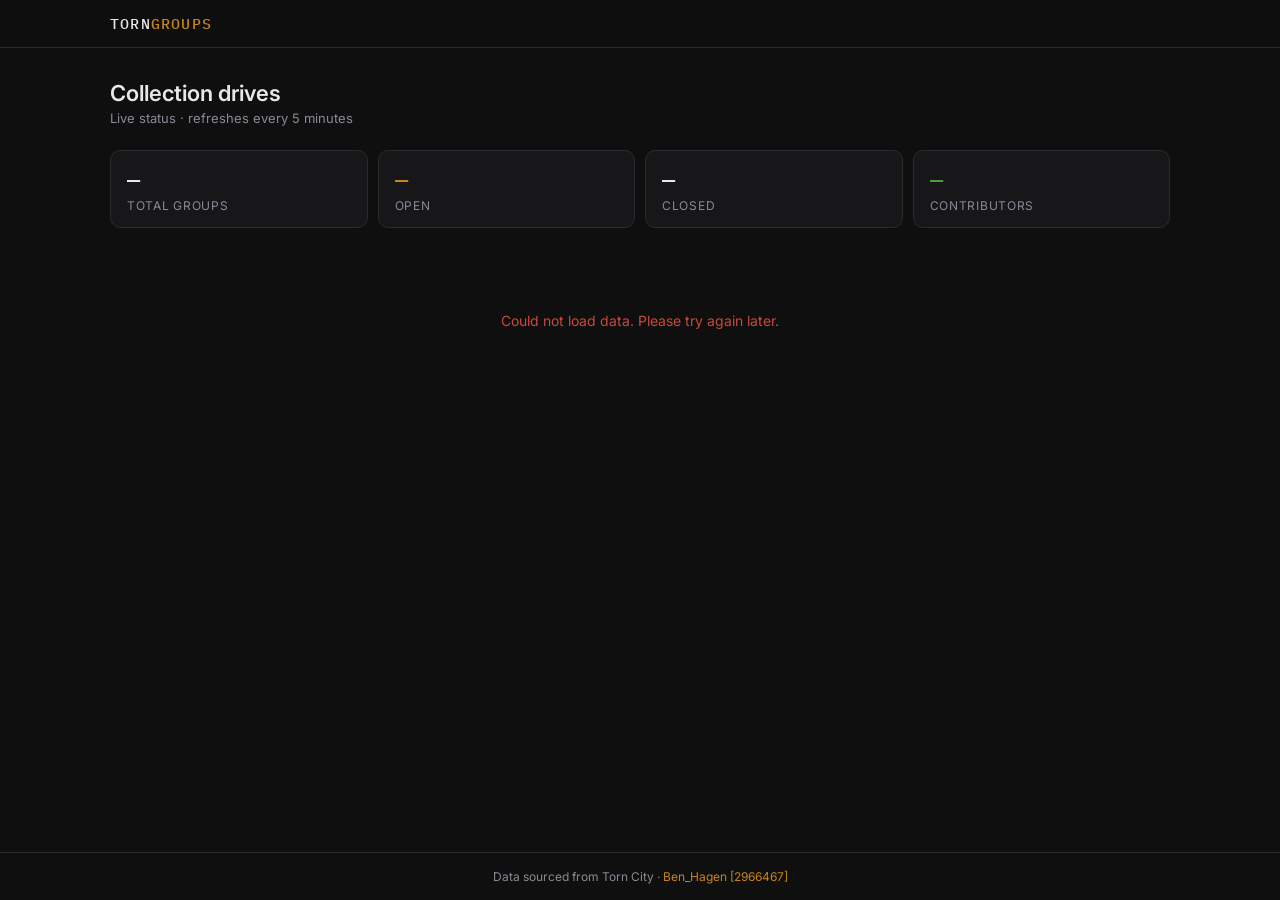
==== index.html @ cffd17ae "Add files via upload" ====
<!DOCTYPE html>
<html lang="en">
<head>
<meta charset="UTF-8">
<meta name="viewport" content="width=device-width, initial-scale=1.0">
<title>Torn Groups</title>
<link rel="preconnect" href="https://fonts.googleapis.com">
<link href="https://fonts.googleapis.com/css2?family=IBM+Plex+Mono:wght@400;500&family=Inter:wght@400;500;600&display=swap" rel="stylesheet">
<link rel="stylesheet" href="style.css">
</head>
<body>

<header class="site-header">
  <div class="header-inner">
    <a href="index.html" class="logo">TORN<span>GROUPS</span></a>
    <div class="header-meta" id="last-updated"></div>
  </div>
</header>

<main class="main">
  <div class="page-head">
    <h1 class="page-title">Collection drives</h1>
    <p class="page-sub">Live status · refreshes every 5 minutes</p>
  </div>

  <div class="stats-bar" id="stats-bar">
    <div class="stat"><span class="stat-val" id="stat-total">—</span><span class="stat-label">Total groups</span></div>
    <div class="stat"><span class="stat-val accent" id="stat-open">—</span><span class="stat-label">Open</span></div>
    <div class="stat"><span class="stat-val" id="stat-closed">—</span><span class="stat-label">Closed</span></div>
    <div class="stat"><span class="stat-val green" id="stat-members">—</span><span class="stat-label">Contributors</span></div>
  </div>

  <div id="loading" class="loading-state">Loading groups…</div>
  <div id="error" class="error-state" style="display:none"></div>

  <div class="groups-grid" id="groups-grid" style="display:none"></div>
</main>

<footer class="site-footer">
  Data sourced from Torn City · <a href="https://www.torn.com/profiles.php?XID=2966467" target="_blank" rel="noopener">Ben_Hagen [2966467]</a>
</footer>

<script src="config.js"></script>
<script src="api.js"></script>
<script>
(async () => {
  try {
    const data = await api.getGroups();
    const groups = data.groups || [];

    document.getElementById('stat-total').textContent   = groups.length;
    document.getElementById('stat-open').textContent    = groups.filter(g => g.status === 'open').length;
    document.getElementById('stat-closed').textContent  = groups.filter(g => g.status === 'closed').length;

    // Unique contributors across all groups
    const allContribs = groups.reduce((s, g) => s + (g.contributors || 0), 0);
    document.getElementById('stat-members').textContent = allContribs;

    const grid = document.getElementById('groups-grid');
    grid.innerHTML = groups.map(g => {
      const pct     = g.target > 0 ? Math.min(100, Math.round((g.totalReceived / g.target) * 100)) : 0;
      const closed  = g.status === 'closed';
      const dateStr = closed ? (g.endDate || '') : (g.startDate || '');
      const dateLabel = closed ? 'Closed ' + dateStr : 'Opened ' + dateStr;

      return `
      <a href="group.html?id=${g.id}" class="group-card ${closed ? 'is-closed' : 'is-open'}">
        <div class="card-top">
          <div>
            <div class="card-id">${g.id}</div>
            <div class="card-item">${g.itemName} · ${g.target} units</div>
          </div>
          <span class="badge ${closed ? 'badge-closed' : 'badge-open'}">${closed ? 'Closed' : 'Open'}</span>
        </div>
        <div class="progress-wrap">
          <div class="progress-bg">
            <div class="progress-fill ${closed ? 'fill-closed' : 'fill-open'}" style="width:${pct}%"></div>
          </div>
          <div class="progress-labels">
            <span>${g.totalReceived} / ${g.target} received</span>
            <span>${pct}%</span>
          </div>
        </div>
        <div class="card-foot">
          <span>${g.contributors} contributor${g.contributors !== 1 ? 's' : ''}</span>
          <span class="card-date">${dateLabel}</span>
        </div>
      </a>`;
    }).join('');

    document.getElementById('loading').style.display = 'none';
    grid.style.display = 'grid';
    document.getElementById('last-updated').textContent = 'Updated ' + new Date().toLocaleTimeString();

  } catch (err) {
    document.getElementById('loading').style.display = 'none';
    document.getElementById('error').style.display   = 'block';
    document.getElementById('error').textContent     = 'Could not load data. Please try again later.';
  }
})();
</script>
</body>
</html>
---- style.css ----
/* ============================================================
   TORN GROUPS — Stylesheet
   Dark theme · IBM Plex Mono for IDs · Inter for body
   ============================================================ */

:root {
  --bg:        #0f0f10;
  --bg-card:   #17171a;
  --bg-raised: #1e1e22;
  --border:    #2a2a2f;
  --border-hi: #3a3a42;
  --text:      #e8e8ec;
  --muted:     #8a8a96;
  --accent:    #c8841a;   /* amber — Torn gold */
  --green:     #4a9e3f;
  --red:       #c84a3a;
  --mono:      'IBM Plex Mono', monospace;
  --sans:      'Inter', sans-serif;
  --radius:    10px;
  --radius-sm: 6px;
}

*, *::before, *::after { box-sizing: border-box; margin: 0; padding: 0; }

html { font-size: 15px; }

body {
  font-family: var(--sans);
  background:  var(--bg);
  color:       var(--text);
  min-height:  100vh;
  display:     flex;
  flex-direction: column;
  -webkit-font-smoothing: antialiased;
}

a { color: inherit; text-decoration: none; }

/* ── Header ── */
.site-header {
  border-bottom: 1px solid var(--border);
  position: sticky;
  top: 0;
  z-index: 10;
  background: rgba(15,15,16,0.92);
  backdrop-filter: blur(12px);
}
.header-inner {
  max-width: 1100px;
  margin: 0 auto;
  padding: 14px 20px;
  display: flex;
  align-items: center;
  justify-content: space-between;
}
.logo {
  font-family: var(--mono);
  font-size: 15px;
  font-weight: 500;
  letter-spacing: 0.08em;
  color: var(--text);
}
.logo span { color: var(--accent); }
.header-meta { font-size: 12px; color: var(--muted); }

/* ── Main ── */
.main {
  flex: 1;
  max-width: 1100px;
  margin: 0 auto;
  padding: 32px 20px 48px;
  width: 100%;
}

/* ── Page head ── */
.page-head { margin-bottom: 24px; }
.page-title { font-size: 22px; font-weight: 600; }
.page-sub   { font-size: 13px; color: var(--muted); margin-top: 4px; }

/* ── Stats bar ── */
.stats-bar {
  display: grid;
  grid-template-columns: repeat(4, 1fr);
  gap: 10px;
  margin-bottom: 24px;
}
.stat {
  background: var(--bg-card);
  border: 1px solid var(--border);
  border-radius: var(--radius);
  padding: 14px 16px;
  display: flex;
  flex-direction: column;
  gap: 4px;
}
.stat-val   { font-family: var(--mono); font-size: 22px; font-weight: 500; }
.stat-label { font-size: 12px; color: var(--muted); text-transform: uppercase; letter-spacing: 0.06em; }
.stat-val.accent { color: var(--accent); }
.stat-val.green  { color: var(--green); }

/* ── Groups grid ── */
.groups-grid {
  display: grid;
  grid-template-columns: repeat(auto-fill, minmax(300px, 1fr));
  gap: 12px;
}

/* ── Group card ── */
.group-card {
  background: var(--bg-card);
  border: 1px solid var(--border);
  border-radius: var(--radius);
  padding: 16px;
  display: block;
  transition: border-color 0.15s, transform 0.1s;
  cursor: pointer;
}
.group-card:hover {
  border-color: var(--border-hi);
  transform: translateY(-1px);
}
.group-card.is-open  { border-left: 3px solid var(--accent); }
.group-card.is-closed { border-left: 3px solid var(--border-hi); }

.card-top {
  display: flex;
  justify-content: space-between;
  align-items: flex-start;
  margin-bottom: 12px;
}
.card-id   { font-family: var(--mono); font-size: 16px; font-weight: 500; }
.card-item { font-size: 12px; color: var(--muted); margin-top: 2px; }

/* ── Progress ── */
.progress-wrap { margin-bottom: 10px; }
.progress-bg {
  height: 5px;
  background: var(--bg-raised);
  border-radius: 99px;
  overflow: hidden;
  margin-bottom: 6px;
}
.progress-fill {
  height: 100%;
  border-radius: 99px;
  transition: width 0.4s ease;
}
.fill-open   { background: var(--accent); }
.fill-closed { background: var(--green); }
.progress-labels {
  display: flex;
  justify-content: space-between;
  font-size: 12px;
  color: var(--muted);
}

.card-foot {
  display: flex;
  justify-content: space-between;
  font-size: 12px;
  color: var(--muted);
  border-top: 1px solid var(--border);
  padding-top: 10px;
  margin-top: 10px;
}
.card-date { font-family: var(--mono); font-size: 11px; }

/* ── Badges ── */
.badge {
  font-size: 11px;
  font-weight: 500;
  padding: 3px 9px;
  border-radius: 99px;
  white-space: nowrap;
}
.badge-open   { background: rgba(200,132,26,0.15); color: var(--accent); border: 1px solid rgba(200,132,26,0.3); }
.badge-closed { background: rgba(74,158,63,0.12);  color: var(--green);  border: 1px solid rgba(74,158,63,0.25); }

/* ── Back link ── */
.back-link {
  display: inline-block;
  font-size: 13px;
  color: var(--muted);
  margin-bottom: 20px;
  transition: color 0.15s;
}
.back-link:hover { color: var(--text); }

/* ── Detail header ── */
.detail-header {
  background: var(--bg-card);
  border: 1px solid var(--border);
  border-radius: var(--radius);
  padding: 20px;
  margin-bottom: 20px;
}
.detail-header-top {
  display: flex;
  justify-content: space-between;
  align-items: flex-start;
  margin-bottom: 4px;
}
.detail-id  { font-family: var(--mono); font-size: 22px; font-weight: 500; }
.detail-sub { font-size: 13px; color: var(--muted); margin-top: 3px; }

.meta-grid {
  display: grid;
  grid-template-columns: repeat(4, 1fr);
  gap: 12px;
  margin-top: 16px;
  padding-top: 16px;
  border-top: 1px solid var(--border);
}
.meta-label { font-size: 11px; color: var(--muted); text-transform: uppercase; letter-spacing: 0.06em; margin-bottom: 4px; }
.meta-val   { font-family: var(--mono); font-size: 14px; font-weight: 500; }

/* ── Settlement ── */
.section-label {
  font-size: 11px;
  font-weight: 600;
  text-transform: uppercase;
  letter-spacing: 0.08em;
  color: var(--muted);
  margin-bottom: 10px;
  margin-top: 20px;
}
.settlement-box {
  background: var(--bg-card);
  border: 1px solid var(--border);
  border-radius: var(--radius);
  padding: 16px;
  margin-bottom: 4px;
}
.settlement-row {
  display: flex;
  justify-content: space-between;
  font-size: 13px;
  padding: 5px 0;
  color: var(--muted);
}
.settlement-row span:last-child { font-family: var(--mono); color: var(--text); }
.settlement-total {
  border-top: 1px solid var(--border);
  margin-top: 6px;
  padding-top: 10px;
  font-weight: 600;
  color: var(--text);
}
.settlement-total span:last-child { color: var(--green); font-size: 15px; }

/* ── Tables ── */
.table-wrap {
  background: var(--bg-card);
  border: 1px solid var(--border);
  border-radius: var(--radius);
  overflow: hidden;
  overflow-x: auto;
}
.data-table {
  width: 100%;
  border-collapse: collapse;
  font-size: 13px;
}
.data-table th {
  background: var(--bg-raised);
  padding: 10px 14px;
  text-align: left;
  font-size: 11px;
  font-weight: 600;
  text-transform: uppercase;
  letter-spacing: 0.06em;
  color: var(--muted);
  border-bottom: 1px solid var(--border);
  white-space: nowrap;
}
.data-table td {
  padding: 11px 14px;
  border-bottom: 1px solid var(--border);
  vertical-align: middle;
}
.data-table tr:last-child td { border-bottom: none; }
.data-table tr:hover td { background: var(--bg-raised); }
.data-table .num { text-align: right; font-family: var(--mono); }
.data-table th.num { text-align: right; }
.dim     { color: var(--muted); font-size: 12px; }
.val-green { color: var(--green); font-weight: 500; }
.val-dim   { color: var(--muted); }

.user-link {
  color: var(--accent);
  font-weight: 500;
  transition: opacity 0.15s;
}
.user-link:hover { opacity: 0.75; }

/* ── User header ── */
.user-header {
  background: var(--bg-card);
  border: 1px solid var(--border);
  border-radius: var(--radius);
  padding: 20px;
  display: flex;
  align-items: center;
  gap: 16px;
  margin-bottom: 4px;
  flex-wrap: wrap;
}
.user-avatar {
  width: 52px;
  height: 52px;
  border-radius: 50%;
  background: rgba(200,132,26,0.15);
  border: 1px solid rgba(200,132,26,0.3);
  display: flex;
  align-items: center;
  justify-content: center;
  font-family: var(--mono);
  font-size: 16px;
  font-weight: 500;
  color: var(--accent);
  flex-shrink: 0;
}
.user-name { font-family: var(--mono); font-size: 20px; font-weight: 500; }
.user-meta { font-size: 12px; color: var(--muted); margin-top: 4px; }
.user-meta a { color: var(--accent); }

.balance-box  { margin-left: auto; text-align: right; }
.balance-label { font-size: 11px; text-transform: uppercase; letter-spacing: 0.06em; color: var(--muted); }
.balance-val   { font-family: var(--mono); font-size: 24px; font-weight: 500; color: var(--green); margin-top: 2px; }
.balance-sub   { font-size: 11px; color: var(--muted); margin-top: 2px; }

/* ── Summary row ── */
.summary-row {
  display: grid;
  grid-template-columns: repeat(3, 1fr);
  gap: 10px;
  margin-top: 16px;
}
.summary-item {
  background: var(--bg-card);
  border: 1px solid var(--border);
  border-radius: var(--radius);
  padding: 14px 16px;
  display: flex;
  flex-direction: column;
  gap: 4px;
}
.summary-label { font-size: 11px; color: var(--muted); text-transform: uppercase; letter-spacing: 0.06em; }
.summary-val   { font-family: var(--mono); font-size: 18px; font-weight: 500; }
.summary-val.green { color: var(--green); }

/* ── Loading / error ── */
.loading-state {
  text-align: center;
  color: var(--muted);
  padding: 60px 0;
  font-size: 14px;
}
.error-state {
  text-align: center;
  color: var(--red);
  padding: 60px 0;
  font-size: 14px;
}

/* ── Footer ── */
.site-footer {
  border-top: 1px solid var(--border);
  text-align: center;
  padding: 16px 20px;
  font-size: 12px;
  color: var(--muted);
}
.site-footer a { color: var(--accent); }

/* ── Responsive ── */
@media (max-width: 700px) {
  .stats-bar  { grid-template-columns: repeat(2, 1fr); }
  .meta-grid  { grid-template-columns: repeat(2, 1fr); }
  .summary-row { grid-template-columns: 1fr; }
  .user-header { flex-direction: column; align-items: flex-start; }
  .balance-box { margin-left: 0; text-align: left; }
}
@media (max-width: 480px) {
  .stats-bar { grid-template-columns: repeat(2, 1fr); }
}
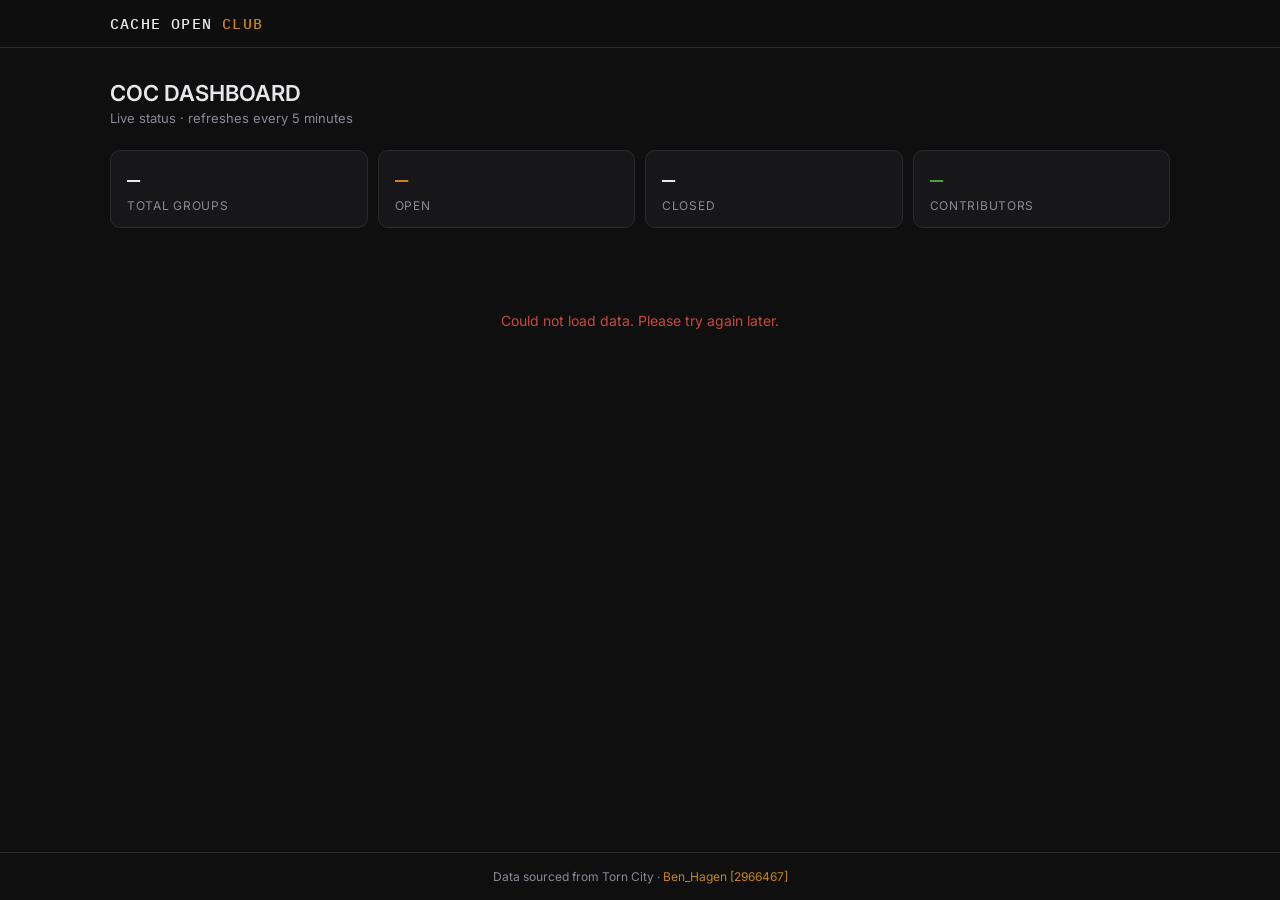
==== commit b6638a8f: "Add files via upload" ====
--- a/index.html
+++ b/index.html
@@ -3,7 +3,7 @@
 <head>
 <meta charset="UTF-8">
 <meta name="viewport" content="width=device-width, initial-scale=1.0">
-<title>Torn Groups</title>
+<title>Cache Open Club</title>
 <link rel="preconnect" href="https://fonts.googleapis.com">
 <link href="https://fonts.googleapis.com/css2?family=IBM+Plex+Mono:wght@400;500&family=Inter:wght@400;500;600&display=swap" rel="stylesheet">
 <link rel="stylesheet" href="style.css">
@@ -12,14 +12,14 @@
 
 <header class="site-header">
   <div class="header-inner">
-    <a href="index.html" class="logo">TORN<span>GROUPS</span></a>
+    <a href="index.html" class="logo">CACHE OPEN <span>CLUB</span></a>
     <div class="header-meta" id="last-updated"></div>
   </div>
 </header>
 
 <main class="main">
   <div class="page-head">
-    <h1 class="page-title">Collection drives</h1>
+    <h1 class="page-title">COC DASHBOARD</h1>
     <p class="page-sub">Live status · refreshes every 5 minutes</p>
   </div>
 
@@ -30,10 +30,16 @@
     <div class="stat"><span class="stat-val green" id="stat-members">—</span><span class="stat-label">Contributors</span></div>
   </div>
 
-  <div id="loading" class="loading-state">Loading groups…</div>
   <div id="error" class="error-state" style="display:none"></div>
 
-  <div class="groups-grid" id="groups-grid" style="display:none"></div>
+  <div class="groups-grid" id="groups-grid">
+    <div class="group-card skeleton-card"><div class="skel skel-id"></div><div class="skel skel-sub"></div><div class="skel skel-bar"></div><div class="skel skel-foot"></div></div>
+    <div class="group-card skeleton-card"><div class="skel skel-id"></div><div class="skel skel-sub"></div><div class="skel skel-bar"></div><div class="skel skel-foot"></div></div>
+    <div class="group-card skeleton-card"><div class="skel skel-id"></div><div class="skel skel-sub"></div><div class="skel skel-bar"></div><div class="skel skel-foot"></div></div>
+    <div class="group-card skeleton-card"><div class="skel skel-id"></div><div class="skel skel-sub"></div><div class="skel skel-bar"></div><div class="skel skel-foot"></div></div>
+    <div class="group-card skeleton-card"><div class="skel skel-id"></div><div class="skel skel-sub"></div><div class="skel skel-bar"></div><div class="skel skel-foot"></div></div>
+    <div class="group-card skeleton-card"><div class="skel skel-id"></div><div class="skel skel-sub"></div><div class="skel skel-bar"></div><div class="skel skel-foot"></div></div>
+  </div>
 </main>
 
 <footer class="site-footer">
@@ -57,18 +63,19 @@
     document.getElementById('stat-members').textContent = allContribs;
 
     const grid = document.getElementById('groups-grid');
+    grid.style.display = 'grid';
     grid.innerHTML = groups.map(g => {
       const pct     = g.target > 0 ? Math.min(100, Math.round((g.totalReceived / g.target) * 100)) : 0;
       const closed  = g.status === 'closed';
       const dateStr = closed ? (g.endDate || '') : (g.startDate || '');
-      const dateLabel = closed ? 'Closed ' + dateStr : 'Opened ' + dateStr;
+      const dateLabel = closed ? 'Closed ' + dateStr : 'Started ' + dateStr;
 
       return `
       <a href="group.html?id=${g.id}" class="group-card ${closed ? 'is-closed' : 'is-open'}">
         <div class="card-top">
           <div>
             <div class="card-id">${g.id}</div>
-            <div class="card-item">${g.itemName} · ${g.target} units</div>
+            <div class="card-item">${g.cacheName || g.itemName} (${g.id}) · ${g.target} units</div>
           </div>
           <span class="badge ${closed ? 'badge-closed' : 'badge-open'}">${closed ? 'Closed' : 'Open'}</span>
         </div>
@@ -88,12 +95,11 @@
       </a>`;
     }).join('');
 
-    document.getElementById('loading').style.display = 'none';
-    grid.style.display = 'grid';
+    grid.innerHTML = grid.innerHTML; // replace skeletons already done above
     document.getElementById('last-updated').textContent = 'Updated ' + new Date().toLocaleTimeString();
 
   } catch (err) {
-    document.getElementById('loading').style.display = 'none';
+    document.getElementById('groups-grid').style.display = 'none';
     document.getElementById('error').style.display   = 'block';
     document.getElementById('error').textContent     = 'Could not load data. Please try again later.';
   }
--- a/style.css
+++ b/style.css
@@ -349,6 +349,24 @@
 .summary-val   { font-family: var(--mono); font-size: 18px; font-weight: 500; }
 .summary-val.green { color: var(--green); }
 
+/* ── Skeleton shimmer ── */
+@keyframes shimmer {
+  0%   { background-position: -600px 0; }
+  100% { background-position:  600px 0; }
+}
+.skeleton-card { pointer-events: none; }
+.skel {
+  border-radius: 4px;
+  background: linear-gradient(90deg, var(--bg-raised) 25%, var(--border) 50%, var(--bg-raised) 75%);
+  background-size: 600px 100%;
+  animation: shimmer 1.4s infinite linear;
+  margin-bottom: 10px;
+}
+.skel-id   { height: 18px; width: 80px; }
+.skel-sub  { height: 12px; width: 140px; margin-top: 6px; }
+.skel-bar  { height: 5px;  width: 100%; margin-top: 14px; }
+.skel-foot { height: 12px; width: 60%; margin-top: 10px; }
+
 /* ── Loading / error ── */
 .loading-state {
   text-align: center;
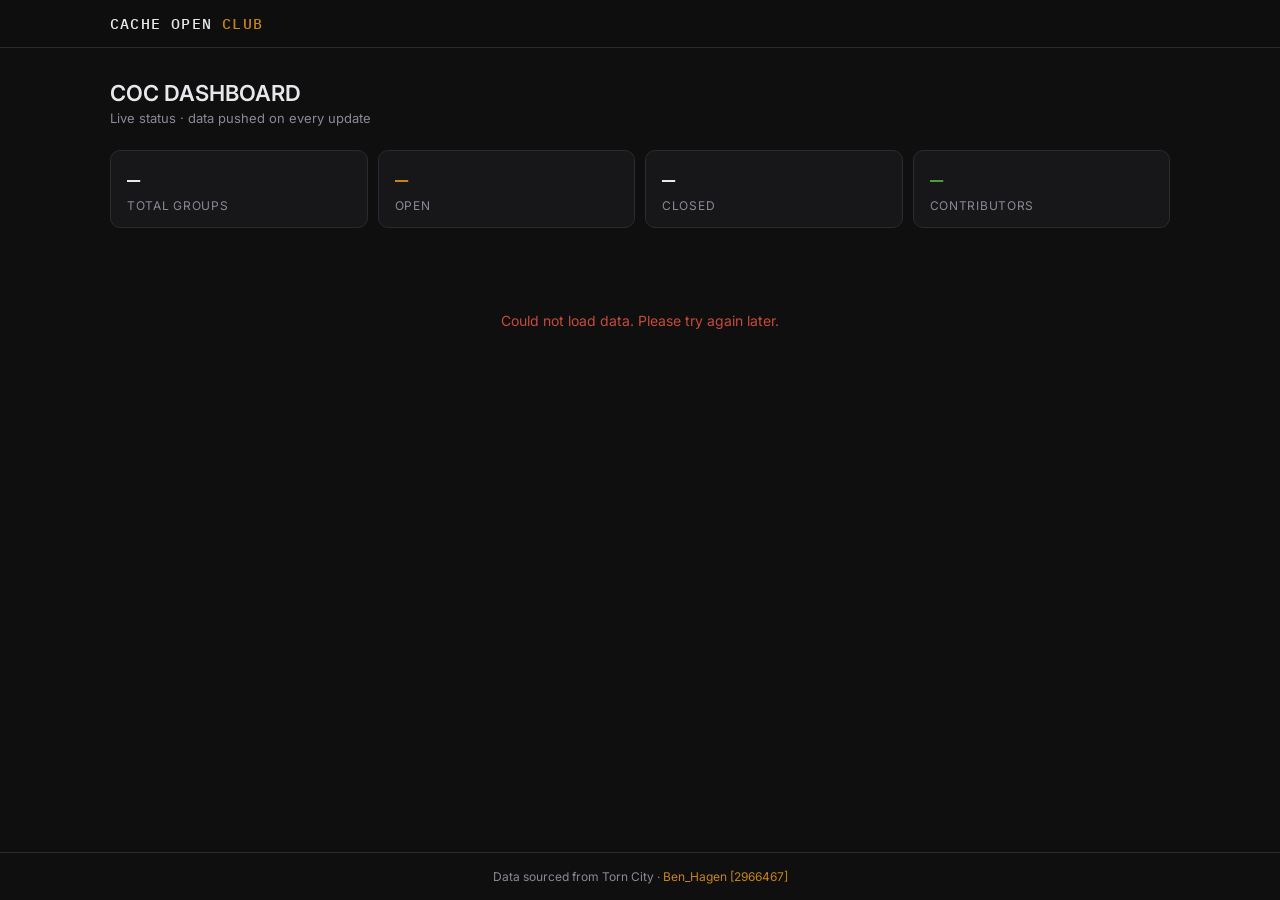
==== commit fb24d47e: "Add files via upload" ====
--- a/index.html
+++ b/index.html
@@ -20,7 +20,7 @@
 <main class="main">
   <div class="page-head">
     <h1 class="page-title">COC DASHBOARD</h1>
-    <p class="page-sub">Live status · refreshes every 5 minutes</p>
+    <p class="page-sub">Live status · data pushed on every update</p>
   </div>
 
   <div class="stats-bar" id="stats-bar">
@@ -74,8 +74,8 @@
       <a href="group.html?id=${g.id}" class="group-card ${closed ? 'is-closed' : 'is-open'}">
         <div class="card-top">
           <div>
-            <div class="card-id">${g.id}</div>
-            <div class="card-item">${g.cacheName || g.itemName} (${g.id}) · ${g.target} units</div>
+            <div class="card-id">${g.cacheName ? g.cacheName + ' (' + g.id + ')' : g.id}</div>
+            <div class="card-item">${g.itemName} · ${g.target} units</div>
           </div>
           <span class="badge ${closed ? 'badge-closed' : 'badge-open'}">${closed ? 'Closed' : 'Open'}</span>
         </div>
--- a/style.css
+++ b/style.css
@@ -366,6 +366,47 @@
 .skel-sub  { height: 12px; width: 140px; margin-top: 6px; }
 .skel-bar  { height: 5px;  width: 100%; margin-top: 14px; }
 .skel-foot { height: 12px; width: 60%; margin-top: 10px; }
+/* detail page skeletons */
+.skel-detail-header {
+  background: var(--bg-card);
+  border: 1px solid var(--border);
+  border-radius: var(--radius);
+  padding: 20px;
+  margin-bottom: 20px;
+}
+.skel-title  { height: 24px; width: 260px; }
+.skel-meta-grid {
+  display: grid;
+  grid-template-columns: repeat(4, 1fr);
+  gap: 12px;
+  margin-top: 16px;
+  padding-top: 16px;
+  border-top: 1px solid var(--border);
+}
+.skel-meta  { height: 36px; }
+.skel-table {
+  height: 200px;
+  border: 1px solid var(--border);
+  border-radius: var(--radius);
+  margin-top: 20px;
+  background: linear-gradient(90deg, var(--bg-raised) 25%, var(--border) 50%, var(--bg-raised) 75%);
+  background-size: 600px 100%;
+  animation: shimmer 1.4s infinite linear;
+}
+/* user page skeleton */
+.skel-user-header {
+  background: var(--bg-card);
+  border: 1px solid var(--border);
+  border-radius: var(--radius);
+  padding: 20px;
+  display: flex;
+  align-items: center;
+  gap: 16px;
+  margin-bottom: 20px;
+}
+.skel-avatar  { width: 52px; height: 52px; border-radius: 50%; flex-shrink: 0; }
+.skel-balance { width: 120px; height: 48px; margin-left: auto; }
+
 
 /* ── Loading / error ── */
 .loading-state {
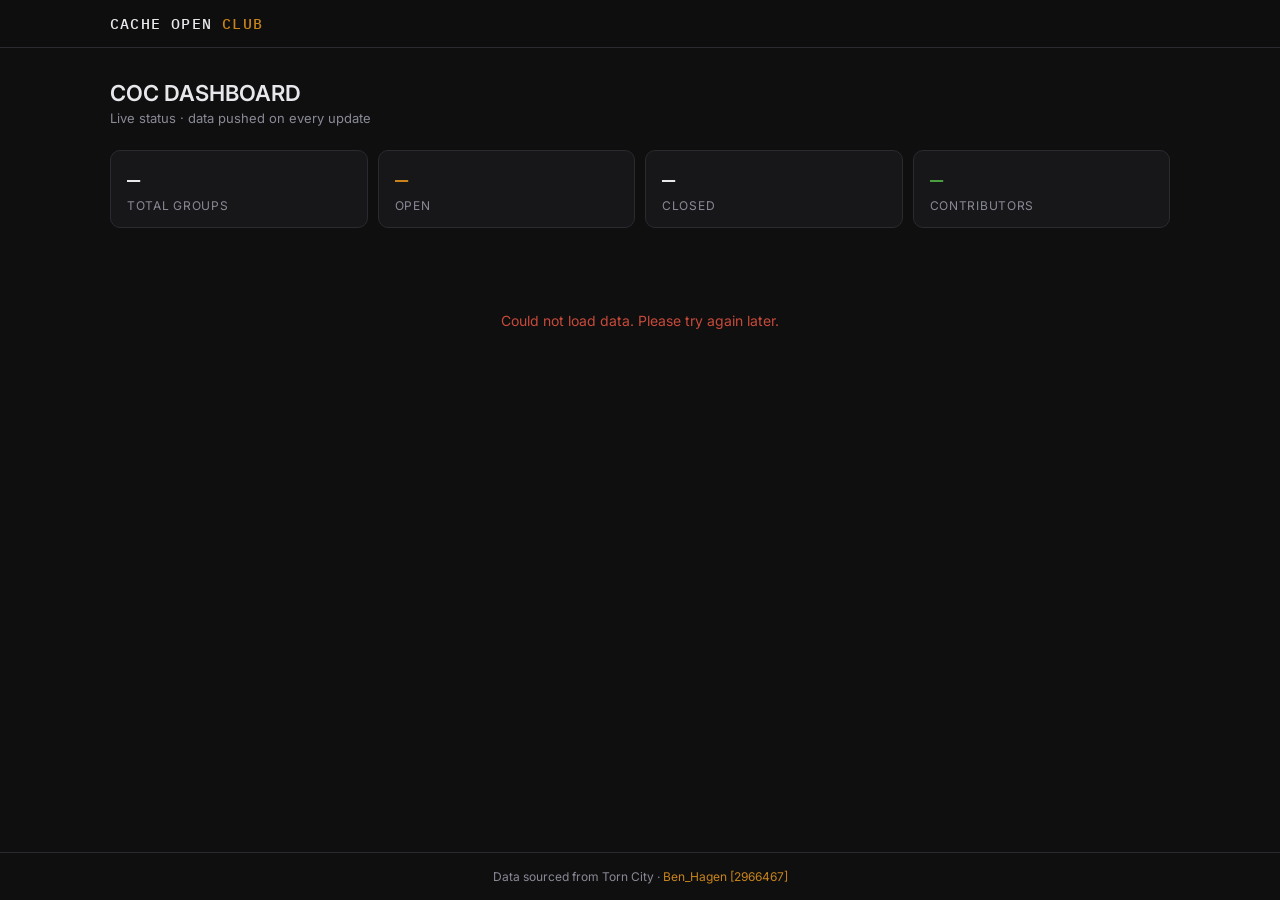
==== commit 4819528b: "Add files via upload" ====
--- a/index.html
+++ b/index.html
@@ -73,9 +73,12 @@
       return `
       <a href="group.html?id=${g.id}" class="group-card ${closed ? 'is-closed' : 'is-open'}">
         <div class="card-top">
-          <div>
-            <div class="card-id">${g.cacheName ? g.cacheName + ' (' + g.id + ')' : g.id}</div>
-            <div class="card-item">${g.itemName} · ${g.target} units</div>
+          <div class="card-img-wrap">
+            <img class="cache-img" src="images/${g.cacheId}.webp" alt="${g.cacheName}">
+            <div>
+              <div class="card-id">${g.cacheName || g.id}<br><span style="font-size:12px;opacity:0.7">(${g.id})</span></div>
+              <div class="card-item"><img class="item-img" src="images/${g.itemId}.webp" alt="${g.itemName}"><span>${g.itemName}<br>${g.target} units</span></div>
+            </div>
           </div>
           <span class="badge ${closed ? 'badge-closed' : 'badge-open'}">${closed ? 'Closed' : 'Open'}</span>
         </div>
--- a/style.css
+++ b/style.css
@@ -128,8 +128,11 @@
   align-items: flex-start;
   margin-bottom: 12px;
 }
-.card-id   { font-family: var(--mono); font-size: 16px; font-weight: 500; }
-.card-item { font-size: 12px; color: var(--muted); margin-top: 2px; }
+.card-id   { font-family: var(--mono); font-size: 15px; font-weight: 500; }
+.card-item { font-size: 12px; color: var(--muted); margin-top: 4px; display: flex; align-items: center; gap: 5px; }
+.card-img-wrap { display: flex; align-items: center; gap: 10px; min-width: 0; flex: 1; overflow: hidden; }
+.cache-img { width: 52px; height: 52px; object-fit: contain; flex-shrink: 0; }
+.item-img  { width: 30px; height: 30px; object-fit: contain; flex-shrink: 0; vertical-align: middle; }
 
 /* ── Progress ── */
 .progress-wrap { margin-bottom: 10px; }
